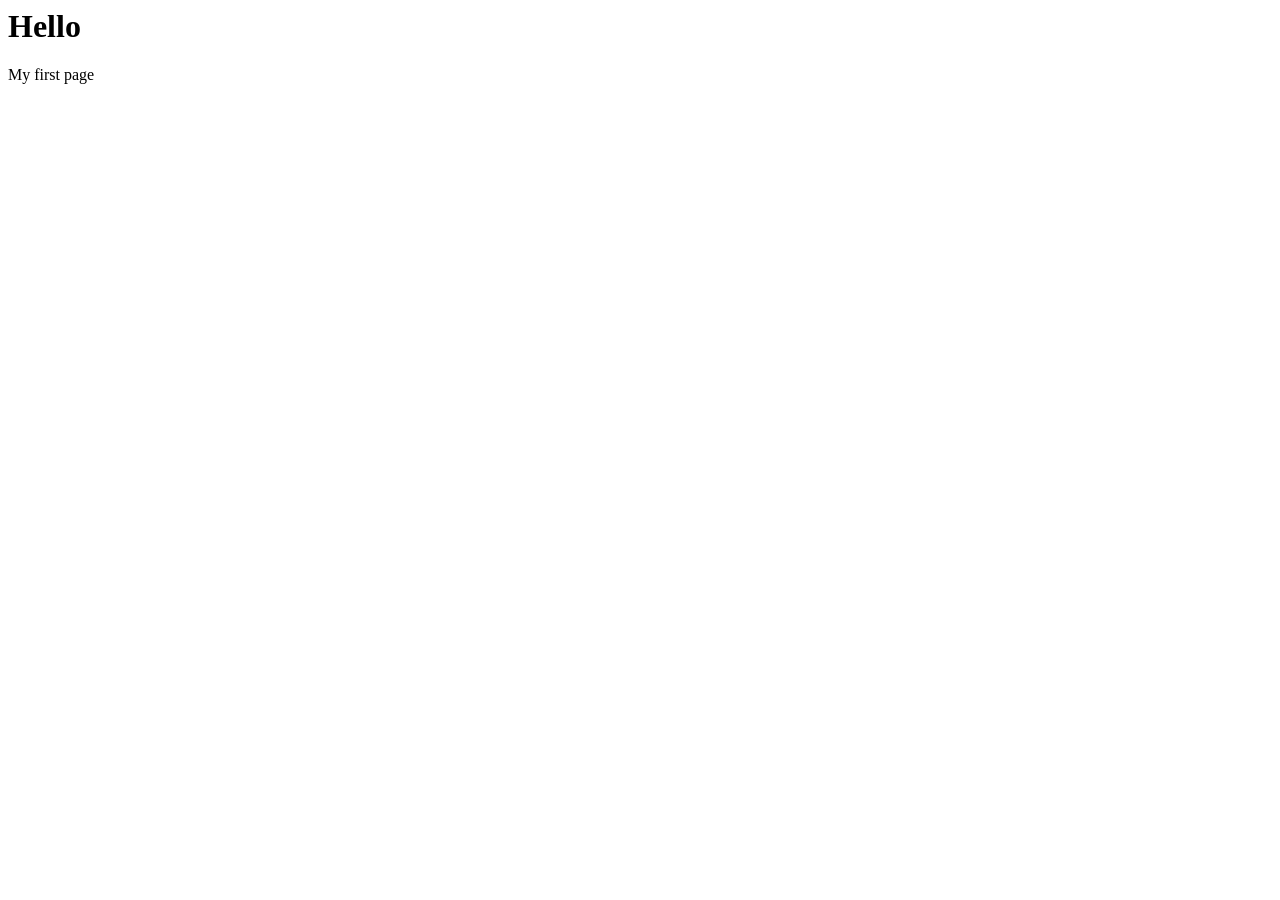
==== index.html @ 4e629639 "update lines on index.html" ====
<html>
<!DOCTYPE html>
<html lang="en">
<head>
    <meta charset="UTF-8">
    <meta name="viewport" content="width=device-width, initial-scale=1.0">
    <title>Document</title>
</head>
<body>
    <h1>Hello</h1>
    <p>My first page</p>
</body>
</html>
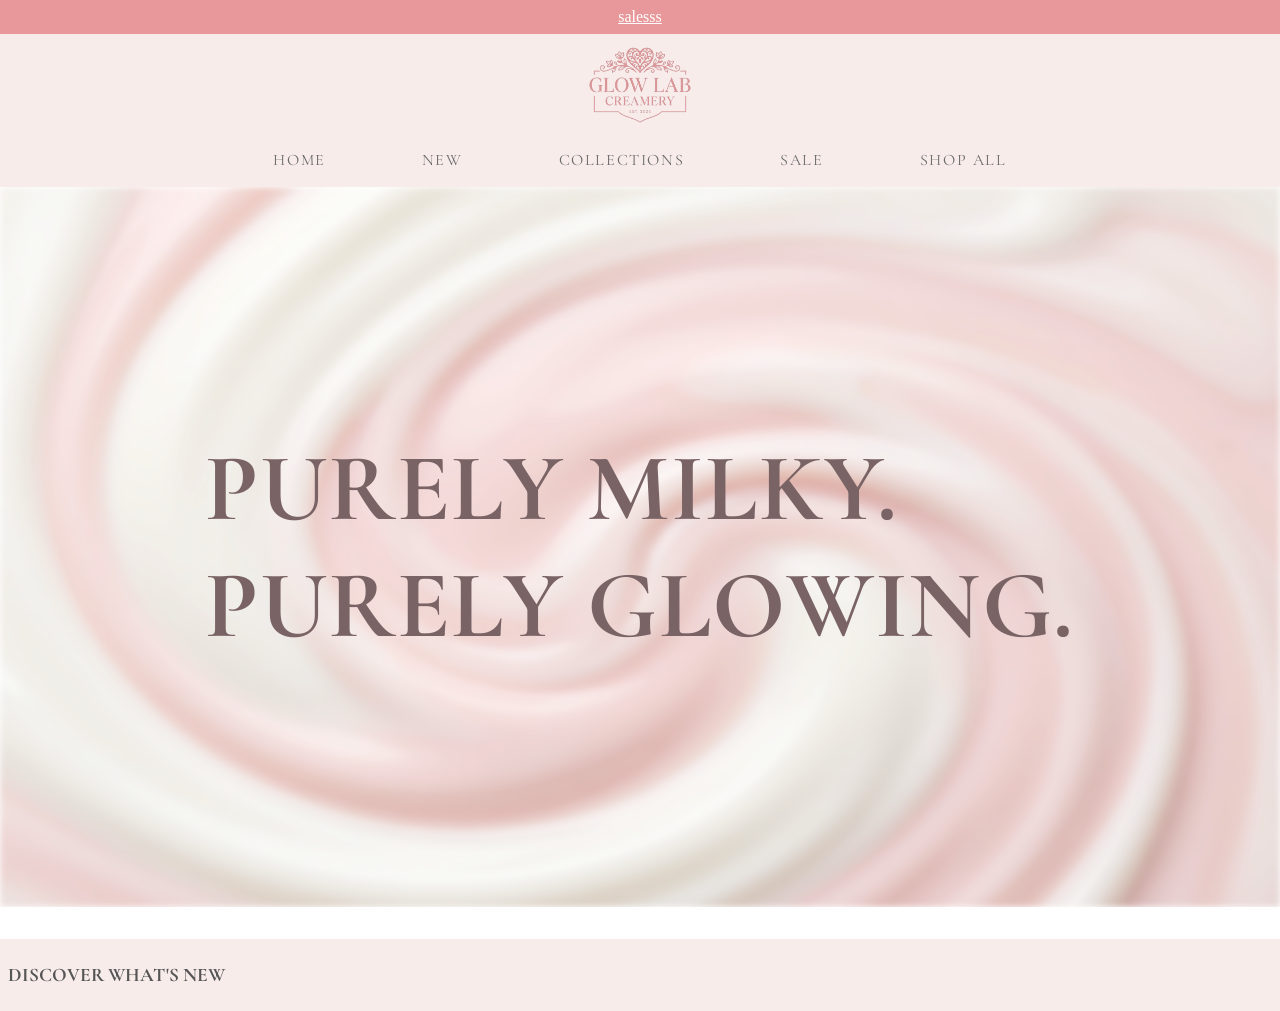
==== commit d3db2dad: "added code from skyeishiimoore_project1.html to index.html" ====
--- a/index.html
+++ b/index.html
@@ -5,9 +5,40 @@
     <meta charset="UTF-8">
     <meta name="viewport" content="width=device-width, initial-scale=1.0">
     <title>Document</title>
+    <link rel="preconnect" href="https://fonts.googleapis.com">
+    <link rel="preconnect" href="https://fonts.gstatic.com" crossorigin>
+    <link href="https://fonts.googleapis.com/css2?family=Playfair+Display:ital,wght@0,400..900;1,400..900&display=swap" rel="stylesheet">
+    <link href="https://fonts.googleapis.com/css2?family=Cormorant+Garamond:ital,wght@0,300..700;1,300..700&display=swap" rel="stylesheet">
+    <link rel="stylesheet" href="style.css">
 </head>
 <body>
-    <h1>Hello</h1>
-    <p>My first page</p>
+    <div class="nav_top">salesss</div>
+    <div class="nav_logo">
+        <img src="brandlogo.png" alt="Brand Logo" class="brandlogo_img">
+    </div>
+    <div class="nav_offset">
+        <!-- ul = container holding list -->
+        <ul class="menu">
+            <!-- li = individual list item -->
+            <!-- a = creates clickable link-->
+            <!-- href = specifies where the link takes you-->
+            <li><a href="#" class="menu">HOME</a></li>
+            <li><a href="#" class="menu">NEW</a></li>
+            <li><a href="#" class="menu">COLLECTIONS</a></li>
+            <li><a href="#" class="menu">SALE</a></li>
+            <li><a href="shopall.html" class="menu">SHOP ALL</a></li>
+        </ul>
+    </div>
+    <div class="nav_main">
+        <div class="nav_background"></div>
+        <h1 class="slogan">
+            <!-- br = line break -->
+            PURELY MILKY.<br>
+            PURELY GLOWING.
+        </h1>
+    </div>
+    <div class="nav_spacer1"></div>
+    <div class="nav_new">
+        <h2 class="new_text">DISCOVER WHAT'S NEW</h2>
 </body>
 </html>
--- a/style.css
+++ b/style.css
@@ -0,0 +1,167 @@
+/* navbar box */
+* {
+    box-sizing: border-box;
+}
+body {
+    margin: 0;
+    padding: 0;
+}
+/* top section navbar styling */
+.nav_top {
+    background-color: rgb(232, 152, 154);
+    color: white;
+    text-decoration: underline;
+    font-family: serif;
+    font-size: 1rem;
+    display: flex;
+    flex-direction: column;
+    align-items: center;
+    padding: 0.5rem;
+}
+/* logo section navbar styling */
+.nav_logo {
+    background-color: rgb(248, 236, 235);
+    font-family: "Playfair Display", serif;
+    font-size: 2rem;
+    font-weight: 700;
+    text-decoration: none;
+    color: rgb(107, 107, 107);
+    display: flex;
+    flex-direction: column;
+    align-items: center;
+    padding: 0.00001rem;
+}
+.brandlogo_img {
+    width: 180px;
+    height: auto;
+}
+/* list navbar styling */
+.nav_offset {
+    background-color: rgb(248, 236, 235);
+    font-family: "Cormorant Garamond", serif;
+    font-size: 1rem;
+    display: flex;
+    flex-direction: column;
+    align-items: center;
+    padding: 0.1rem;
+    justify-content: center;
+}
+.menu, .end {
+    color: rgb(107, 107, 107);
+    text-decoration: none;
+    letter-spacing: 0.1rem;
+    /* smooth transition for hover effect */
+    transition: color 0.3s; 
+}
+.menu {
+    display: flex;
+    /* lets links move onto another line */
+    /* centers links */
+    justify-content: center;
+    margin: 0;
+    padding: 0.5rem;
+    gap: 5rem;
+    list-style: none;
+}
+/* hover effect for menu navbar links */
+.menu :hover {
+    color: rgb(232, 152, 154);
+}
+.end {
+    margin-right: auto;
+}
+/* main section navbar styling */
+.nav_main {
+    position: relative;
+    background-color: white;
+    font-family: "Cormorant Garamond", serif;
+    font-size: 3rem;
+    color: #7A6365;
+    text-decoration: none;
+    letter-spacing: 0.1rem;
+
+    display: flex;
+    flex-direction: row;
+    align-items: center;
+    justify-content: center;
+
+    width: 100%;
+    height: 80vh;
+
+    /* hides any content that overflows the container */
+    /* ensures that the background image does not extend beyond the container (when zoomout animation is applied) */
+    overflow: hidden;
+}
+
+/* slogan text styling "pure milky. purely glowing." */
+.slogan {
+    /* mvoes relative to original position */
+    position: relative;
+    /* controls the stacking order of elements */
+    z-index: 1; /* higher the number, the closer to the front */
+
+    opacity: 0; /* initially invisible */
+
+    animation-name: fadein;
+    animation-duration: 5s;
+    /* delays the start of the animation by 1 second */
+    animation-delay: 0.8s;
+    animation-fill-mode: forwards; /* keeps the final state of the animation after it finishes */
+}
+/* animation for .slogan (text "pure milky. purely glowing.") */
+@keyframes fadein {
+    0% {
+        opacity: 0;
+    }
+    100% {
+        opacity: 1;
+    }
+}
+/* background image styling */
+.nav_background {
+    /* allows background to overlap other elements */
+    position: absolute;
+    /* stretches background to all edges of container */
+    inset: 0;
+    padding: 7rem;
+    /* sets background image */
+
+    background-image: url('milksplash.jpg');
+    /* blurs background image */
+    filter: blur(3px) opacity(0.6);
+    /* resizes background image to cover entire container */
+    background-size: cover;
+    /* centers image in container */
+    background-position: center;
+    /* prevents image from repeating */
+    background-repeat: no-repeat;
+    
+    animation-name: zoomout;
+    animation-duration: 2s;
+}
+/* animation for .nav_background (milk background image of main page */
+@keyframes zoomout {
+    0% {
+        transform: scale(1.2);
+    }
+    100% {
+        transform: scale(1);
+    }
+}
+.nav_spacer1 {
+    background-color: white;
+    height: 2rem;
+}
+/* main page new section styling */
+.nav_new {
+    background-color: rgb(248, 236, 235);
+    color: rgb(85, 85, 85);
+    font-family: "Cormorant Garamond", serif;
+    font-size: 0.8rem;
+    display: flex;
+    flex-direction: column;
+    padding: 0.5rem;
+    gap: 5rem;
+}
+/* copyright section styling */
+.copyright {}
